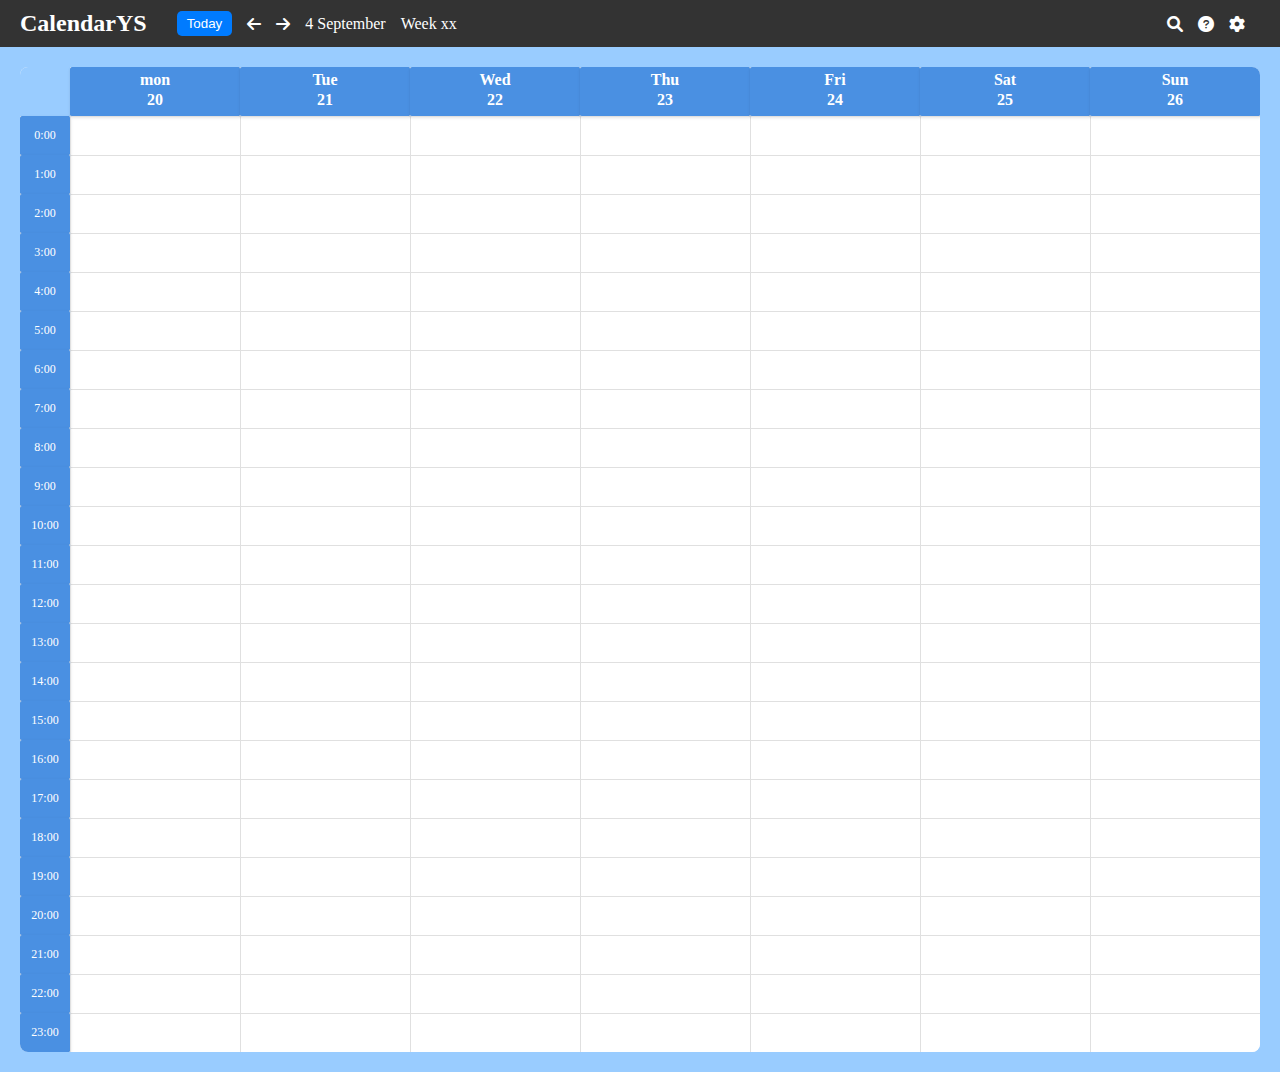
==== index.html @ d6801a65 "host in github" ====
<!DOCTYPE html>
<html lang="en">

<head>
  <meta charset="UTF-8">
  <meta name="viewport" content="width=device-scale, initial-scale=1.0">

  <!-- link style sheets -->
  <link rel="stylesheet" href="./src/styles/main.css" />
  <link rel="stylesheet" href="./src/styles/sino.css" />
  <link rel="stylesheet" href="./src/styles/navbar-styles.css" />

  <!-- link font -->
  <link rel="preconnect" href="https://fonts.googleapis.com">
  <link rel="preconnect" href="https://fonts.gstatic.com" crossorigin>
  <link
    href="https://fonts.googleapis.com/css2?family=Lato:ital,wght@0,100;0,300;0,400;0,700;0,900;1,100;1,300;1,400;1,700;1,900&display=swap"
    rel="stylesheet">

  <!-- link icons -->
  <link rel="stylesheet" href="https://cdnjs.cloudflare.com/ajax/libs/font-awesome/6.0.0-beta3/css/all.min.css">

  <!-- defer scripts to load html first -->
  <script defer src="./src/components/Task.js"> </script>
  <script defer src="./src/components/WeekDisplay.js"> </script>
  <script defer src="./src/scripts/main.js"> </script>
  <title>Calendar App</title>
</head>

<body>
  <nav id="nav-bar-top">
    <div class="nav-bar-element" id="nav-bar-part-one">

      <div class="nav-bar-element" id="logo">
        <!-- INSERT LOGO HERE -->
        <!-- INSERT APP NAME HERE -->
        <div>CalendarYS</div>
      </div>

      <div class="nav-bar-element" id="button-today">
        <button type="button">Today</button>
      </div>

      <div class="nav-bar-element" id="button-previous">
        <i class="fas fa-arrow-left"></i>
      </div>

      <div class="nav-bar-element" id="button-next">
        <i class="fas fa-arrow-right"></i>
      </div>

      <div class="nav-bar-element" id="date-current">
        4 September
      </div>

      <div class="nav-bar-element" id="date-week-number">
        <span>Week xx</span>
      </div>

    </div>

    <!-- part two of nav bar -->
    <div class="nav-bar-element" id="nav-bar-part-two">

      <div class="nav-bar-element" id="button-search">
        <i class="fas fa-search"></i> <!-- Search Icon -->
      </div>

      <div class="nav-bar-element" id="button-help">
        <i class="fas fa-question-circle"></i> <!-- Help Icon -->
      </div>

      <div class="nav-bar-element" id="button-settings">
        <i class="fas fa-cog"></i> <!-- Settings Icon -->
      </div>

    </div>
  </nav>

  <main>
    <!-- display appear here -->
    <week-calendar></week-calendar>
  </main>

</body>

</html>
---- src/styles/main.css ----
html {
  box-sizing: border-box;
}

/* General Styles */
body {
  margin: 0;
  padding: 0;
  background-color: #f4f4f4;
  color: #333;
  overflow: auto;
}

/* Main Container */
main {
  font-size: 1rem;
  display: flex;
  align-items: center;
  justify-content: center;
  background-color: #fff;
  overflow-y: auto;
  padding: 20px;
  background-color: #99ccff;
}
---- src/styles/navbar-styles.css ----
#nav-bar-top {
  display: flex;
  justify-content: space-between;
  align-items: center;
  background-color: #333;
  color: #fff;
  padding: 10px 20px;
}

.nav-bar-element {
  display: flex;
  align-items: center;
}

#nav-bar-part-one,
#nav-bar-part-two {
  display: flex;
}

#button-bars,
#button-today,
#button-previous,
#button-next,
#button-search,
#button-help,
#button-settings {
  margin-right: 15px;
  cursor: pointer;
}

#logo {
  font-size: 24px;
  font-weight: bold;
  margin-right: 30px;
}

#button-today button {
  background-color: #007bff;
  color: #fff;
  border: none;
  padding: 5px 10px;
  cursor: pointer;
  border-radius: 5px;
}

#button-today button:hover {
  background-color: #0056b3;
}

#date-current,
#date-week-number {
  margin-right: 15px;
  font-size: 16px;
}

.fa {
  /* font-size: 18px; */
}

.fa:hover {
  /* color: #007bff; */
}
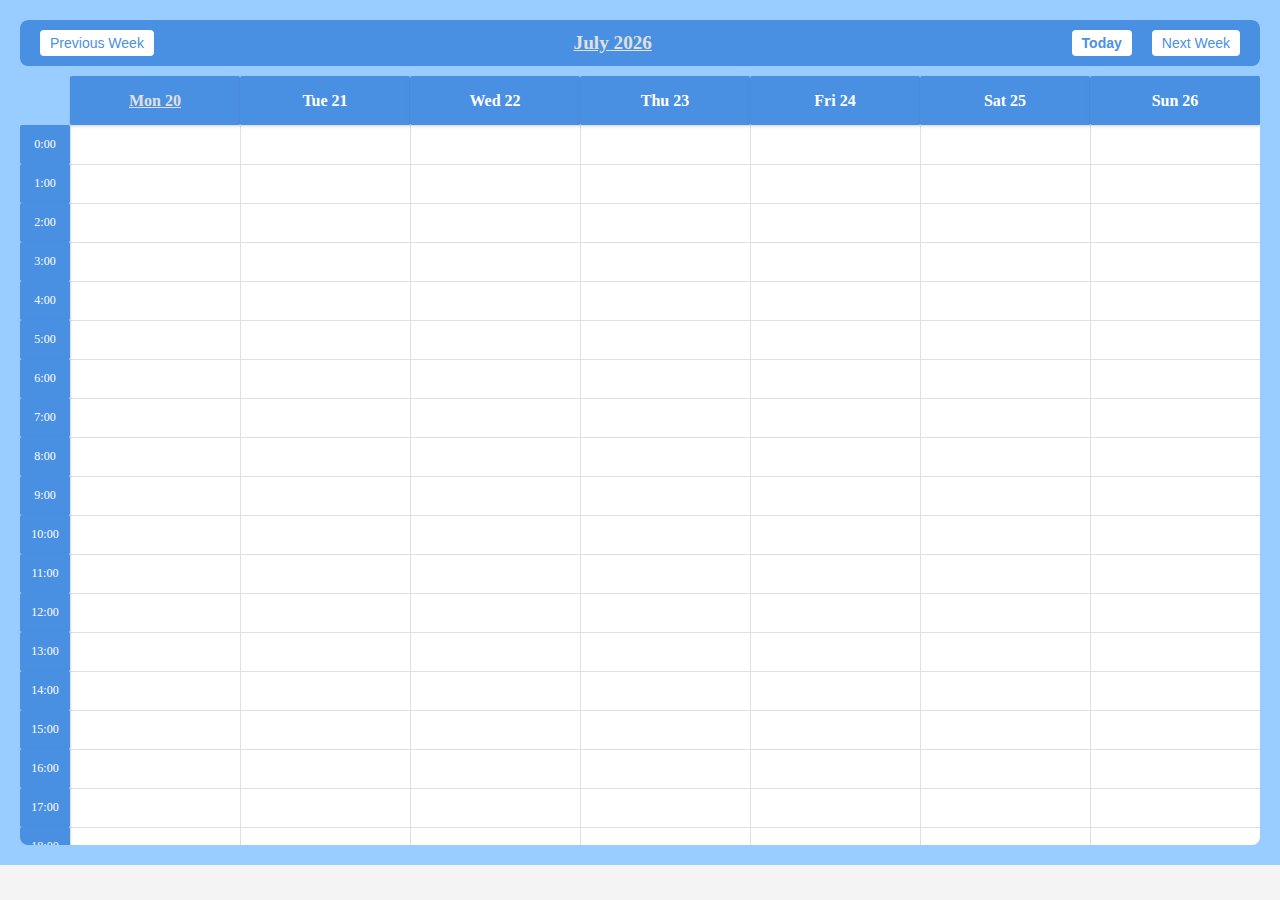
==== commit 5c1dc980: "form needs fixes, data persistence, dark theme" ====
--- a/index.html
+++ b/index.html
@@ -23,65 +23,13 @@
   <!-- defer scripts to load html first -->
   <script defer src="./src/components/Task.js"> </script>
   <script defer src="./src/components/WeekDisplay.js"> </script>
-  <script defer src="./src/scripts/main.js"> </script>
   <title>Calendar App</title>
 </head>
 
 <body>
-  <nav id="nav-bar-top">
-    <div class="nav-bar-element" id="nav-bar-part-one">
-
-      <div class="nav-bar-element" id="logo">
-        <!-- INSERT LOGO HERE -->
-        <!-- INSERT APP NAME HERE -->
-        <div>CalendarYS</div>
-      </div>
-
-      <div class="nav-bar-element" id="button-today">
-        <button type="button">Today</button>
-      </div>
-
-      <div class="nav-bar-element" id="button-previous">
-        <i class="fas fa-arrow-left"></i>
-      </div>
-
-      <div class="nav-bar-element" id="button-next">
-        <i class="fas fa-arrow-right"></i>
-      </div>
-
-      <div class="nav-bar-element" id="date-current">
-        4 September
-      </div>
-
-      <div class="nav-bar-element" id="date-week-number">
-        <span>Week xx</span>
-      </div>
-
-    </div>
-
-    <!-- part two of nav bar -->
-    <div class="nav-bar-element" id="nav-bar-part-two">
-
-      <div class="nav-bar-element" id="button-search">
-        <i class="fas fa-search"></i> <!-- Search Icon -->
-      </div>
-
-      <div class="nav-bar-element" id="button-help">
-        <i class="fas fa-question-circle"></i> <!-- Help Icon -->
-      </div>
-
-      <div class="nav-bar-element" id="button-settings">
-        <i class="fas fa-cog"></i> <!-- Settings Icon -->
-      </div>
-
-    </div>
-  </nav>
-
   <main>
-    <!-- display appear here -->
     <week-calendar></week-calendar>
   </main>
-
 </body>
 
 </html>
--- a/src/styles/main.css
+++ b/src/styles/main.css
@@ -8,7 +8,7 @@
   padding: 0;
   background-color: #f4f4f4;
   color: #333;
-  overflow: auto;
+  overflow: hidden;
 }
 
 /* Main Container */
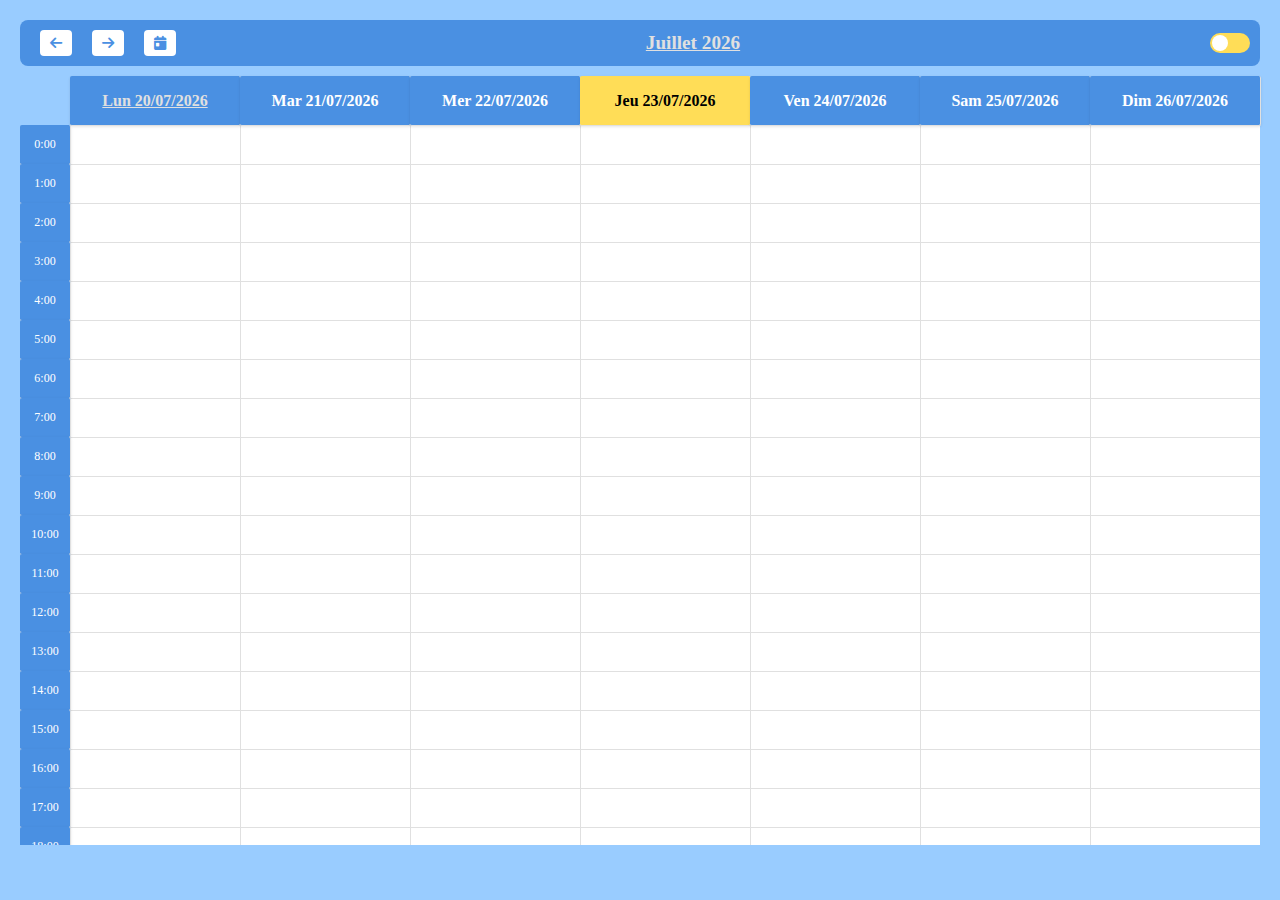
==== commit 0c8f8a2d: "project finished, clean code" ====
--- a/index.html
+++ b/index.html
@@ -7,7 +7,6 @@
 
   <!-- link style sheets -->
   <link rel="stylesheet" href="./src/styles/main.css" />
-  <link rel="stylesheet" href="./src/styles/sino.css" />
   <link rel="stylesheet" href="./src/styles/navbar-styles.css" />
 
   <!-- link font -->
--- a/src/styles/main.css
+++ b/src/styles/main.css
@@ -2,23 +2,12 @@
   box-sizing: border-box;
 }
 
-/* General Styles */
 body {
   margin: 0;
   padding: 0;
-  background-color: #f4f4f4;
-  color: #333;
-  overflow: hidden;
 }
 
-/* Main Container */
-main {
-  font-size: 1rem;
-  display: flex;
-  align-items: center;
-  justify-content: center;
-  background-color: #fff;
-  overflow-y: auto;
-  padding: 20px;
-  background-color: #99ccff;
+week-calendar {
+  height: 100vh;
+  width: 100vw;
 }
